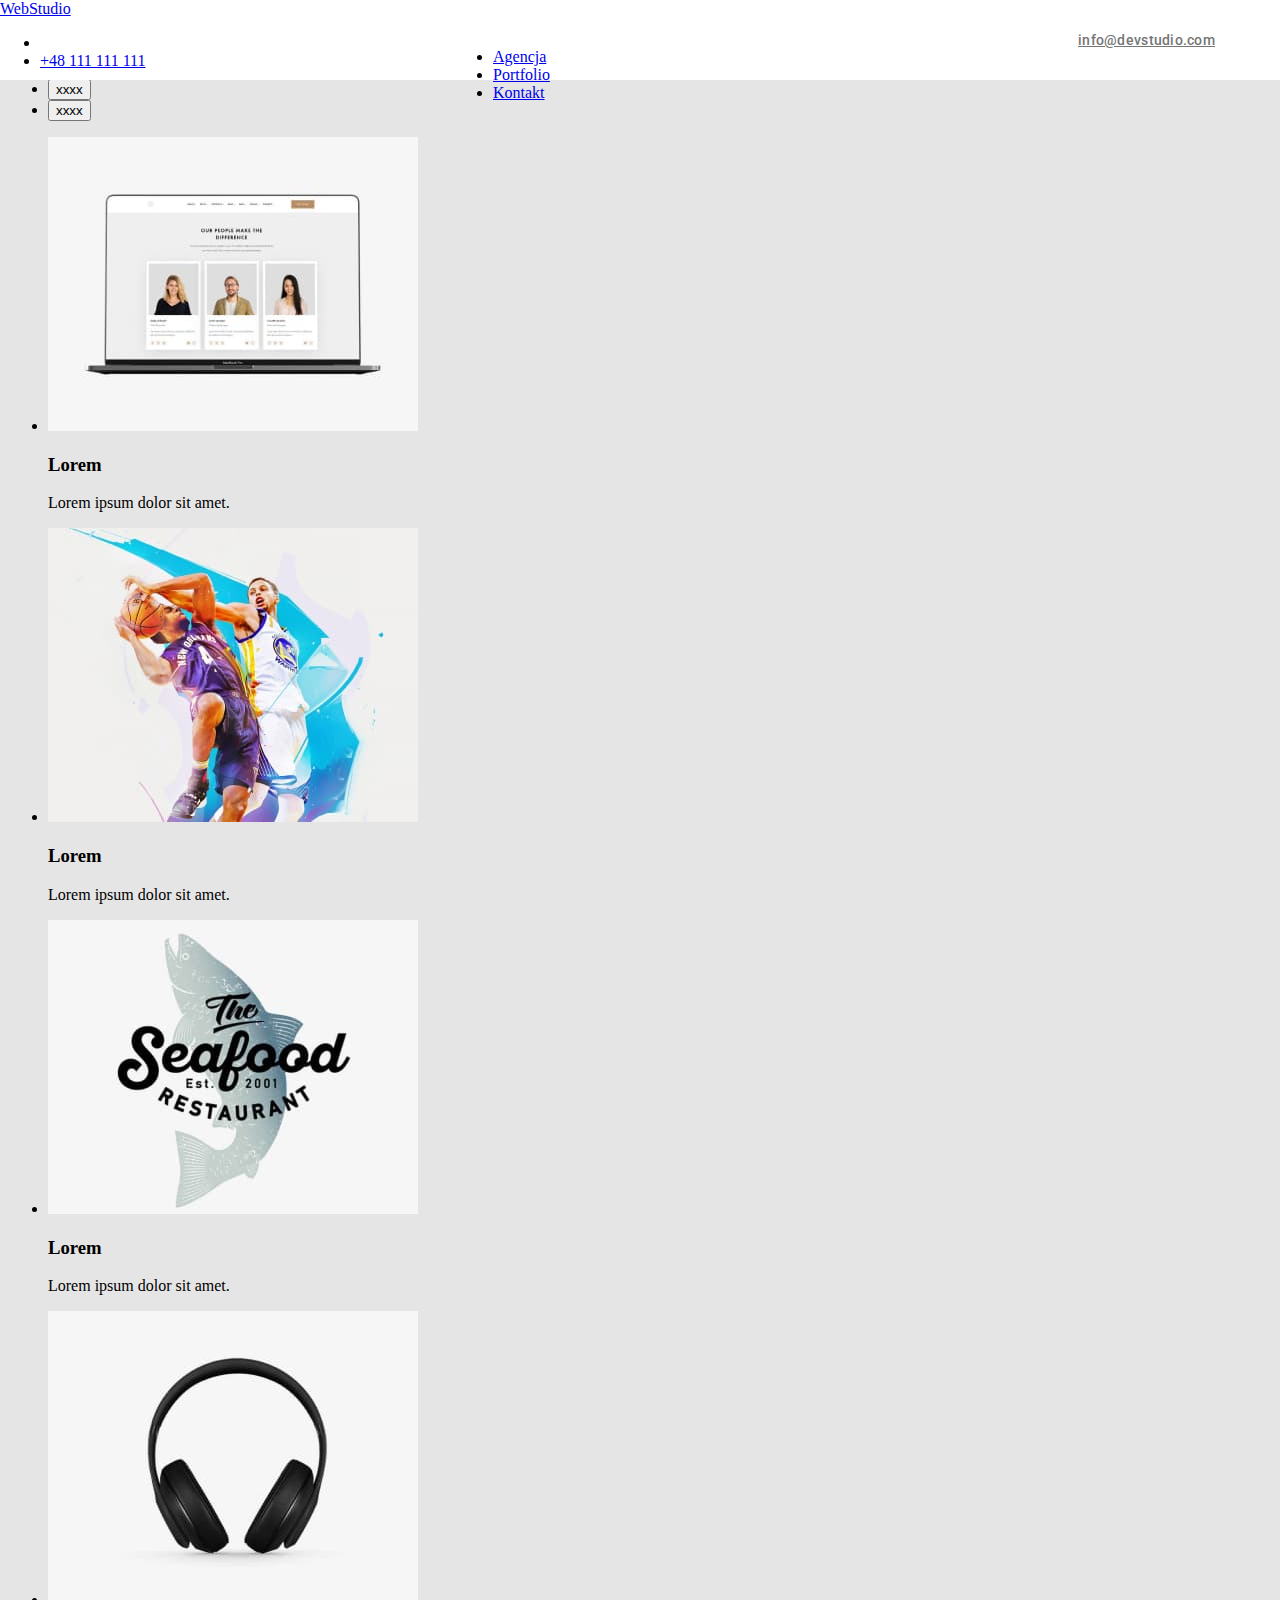
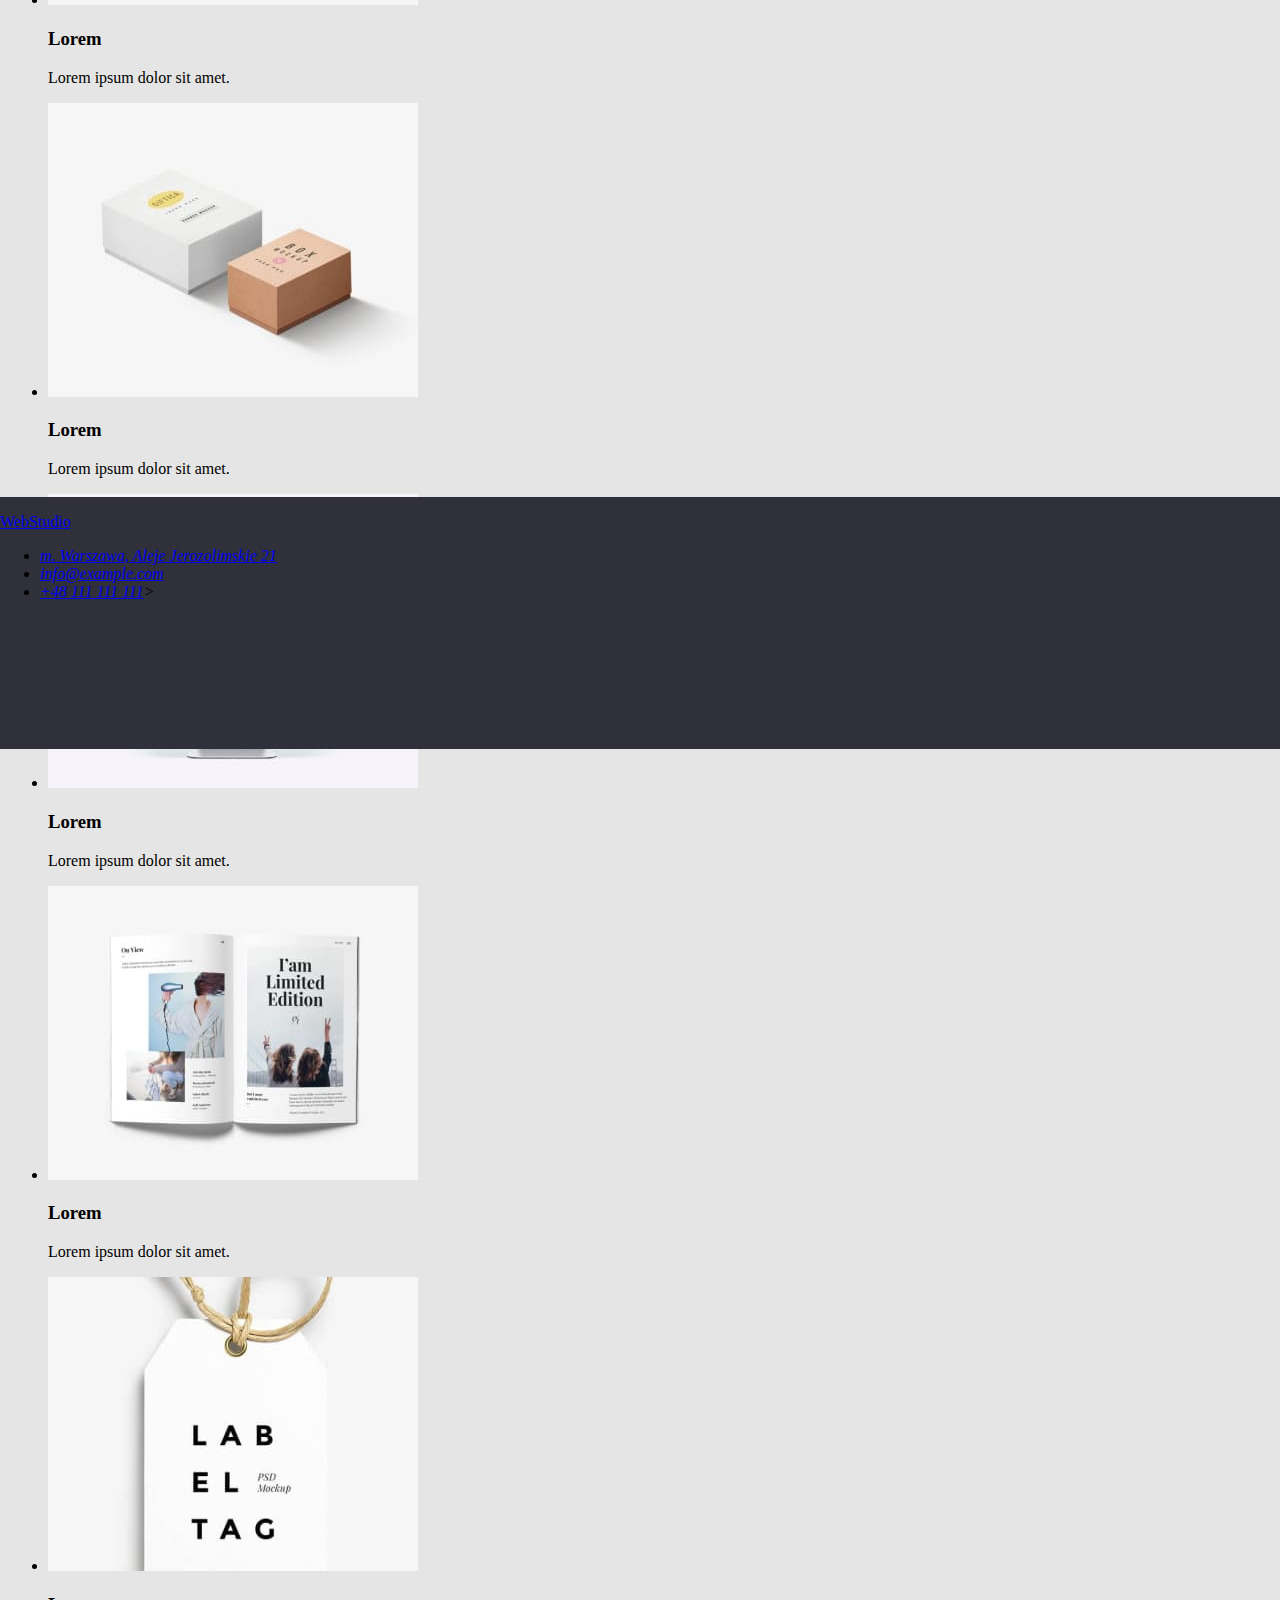
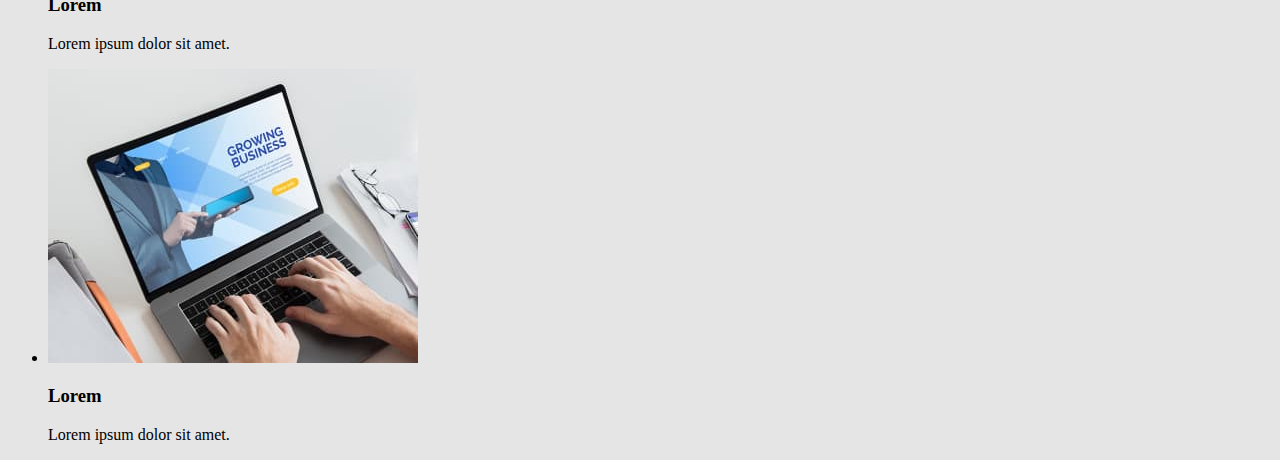
==== portfolio.html @ 288000af "Pierwszy commit" ====
<!DOCTYPE html>
<html lang="pl">
  <head>
    <meta charset="UTF-8" />
    <meta http-equiv="X-UA-Compatible" content="IE=edge" />
    <meta name="viewport" content="width=device-width, initial-scale=1.0" />
    <title>Studio</title>
    <link href="css/styles.css" rel="stylesheet" />
    <link rel="preconnect" href="https://fonts.gstatic.com" />
    <link
      href="https://fonts.googleapis.com/css2?family=Raleway:wght@700&family=Roboto:wght@400;500;700;900&display=swap"
      rel="stylesheet"
    />
  </head>

  <body>
    <header>
      <a href="index.html">WebStudio</a>
      <nav>
        <ul>
          <li><a href="index.html">Agencja</a></li>
          <li><a href="portfolio.html">Portfolio</a></li>
          <li><a href="#">Kontakt</a></li>
        </ul>
      </nav>
      <ul>
        <li><a href="mailto:info@devstudio.com">info@devstudio.com</a></li>
        <li><a href="tel:+48111111111">+48 111 111 111</a></li>
      </ul>
    </header>

    <main>
      <div>
        <ul>
          <li><button type="button">xxxx</button></li>
          <li><button type="button">xxxx</button></li>
          <li><button type="button">xxxx</button></li>
          <li><button type="button">xxxx</button></li>
          <li><button type="button">xxxx</button></li>
        </ul>
      </div>
      <div>
        <ul>
          <li>
            <article>
              <img
                src="images/portfolio/portfolio-img1.jpg"
                alt=""
                width="370"
                height="294"
              />
              <h3>Lorem</h3>
              <p>Lorem ipsum dolor sit amet.</p>
            </article>
          </li>
          <li>
            <article>
              <img
                src="images/portfolio/portfolio-img2.jpg"
                alt=""
                width="370"
                height="294"
              />
              <h3>Lorem</h3>
              <p>Lorem ipsum dolor sit amet.</p>
            </article>
          </li>
          <li>
            <article>
              <img
                src="images/portfolio/portfolio-img3.jpg"
                alt=""
                width="370"
                height="294"
              />
              <h3>Lorem</h3>
              <p>Lorem ipsum dolor sit amet.</p>
            </article>
          </li>
          <li>
            <article>
              <img
                src="images/portfolio/portfolio-img4.jpg"
                alt=""
                width="370"
                height="294"
              />
              <h3>Lorem</h3>
              <p>Lorem ipsum dolor sit amet.</p>
            </article>
          </li>
          <li>
            <article>
              <img
                src="images/portfolio/portfolio-img5.jpg"
                alt=""
                width="370"
                height="294"
              />
              <h3>Lorem</h3>
              <p>Lorem ipsum dolor sit amet.</p>
            </article>
          </li>
          <li>
            <article>
              <img
                src="images/portfolio/portfolio-img6.jpg"
                alt=""
                width="370"
                height="294"
              />
              <h3>Lorem</h3>
              <p>Lorem ipsum dolor sit amet.</p>
            </article>
          </li>
          <li>
            <article>
              <img
                src="images/portfolio/portfolio-img7.jpg"
                alt=""
                width="370"
                height="294"
              />
              <h3>Lorem</h3>
              <p>Lorem ipsum dolor sit amet.</p>
            </article>
          </li>
          <li>
            <article>
              <img
                src="images/portfolio/portfolio-img8.jpg"
                alt=""
                width="370"
                height="294"
              />
              <h3>Lorem</h3>
              <p>Lorem ipsum dolor sit amet.</p>
            </article>
          </li>
          <li>
            <article>
              <img
                src="images/portfolio/portfolio-img9.jpg"
                alt=""
                width="370"
                height="294"
              />
              <h3>Lorem</h3>
              <p>Lorem ipsum dolor sit amet.</p>
            </article>
          </li>
        </ul>
      </div>
    </main>

    <footer>
      <p>
        <a href="index.html">WebStudio</a>
      </p>
      <address>
        <ul>
          <li>
            <a href="https://goo.gl/maps/zoSWpyuoha8AXsmT8" target="_blank"
              >m. Warszawa, Aleje Jerozolimskie 21
            </a>
          </li>
          <li><a href="mailto:info@example.com">info@example.com</a></li>
          <li><a href="tel:+48111111111">+48 111 111 111</a>></li>
        </ul>
      </address>
    </footer>
  </body>
</html>
---- css/styles.css ----
body {
  background: #e5e5e5;
}
header {
  position: absolute;
  width: 1600px;
  height: 80px;
  left: 0px;
  top: 0px;
  box-flex: inherit;
  background: #ffffff;
}

footer {
  position: absolute;
  width: 1600px;
  height: 252px;
  left: 0px;
  top: 2097px;

  background: #2f303a;
}

.logo {
  position: absolute;
  width: 145px;
  height: 31px;
  left: 215px;
  top: 24px;

  font-family: Raleway;
  font-style: normal;
  font-weight: bold;
  font-size: 26px;
  line-height: 31px;

  /* identical to box height */
  letter-spacing: 0.03em;

  color: #2196f3;
}

nav {
  position: absolute;
  width: 272px;
  height: 16px;
  left: 453px;
  top: 32px;
}

header a[href="mailto:info@devstudio.com"] {
  position: absolute;
  width: 135px;
  height: 16px;
  left: 1078px;
  top: 32px;

  font-family: Roboto;
  font-style: normal;
  font-weight: 500;
  font-size: 14px;
  line-height: 16px;
  letter-spacing: 0.02em;

  color: #757575;
}

header a[href="tel:48111111111"] {
  position: absolute;
  width: 110px;
  height: 16px;
  left: 1263px;
  top: 32px;

  font-family: Roboto;
  font-style: normal;
  font-weight: 500;
  font-size: 14px;
  line-height: 16px;
  letter-spacing: 0.02em;

  color: #757575;
}

.header {
  position: absolute;
  width: 1600px;
  height: 600px;
  left: 0px;
  top: 80px;

  background: #2f303a;
}

.team {
  position: absolute;
  width: 1600px;
  height: 648px;
  left: 0px;
  top: 1449px;

  background: #f5f4fa;
}

.header-title {
  font-family: Roboto;
  font-style: normal;
  font-weight: 900;
  font-size: 44px;
  line-height: 60px;
  text-align: center;
  letter-spacing: 0.06em;
  text-transform: uppercase;

  color: #ffffff;
}

.header-button {
  position: absolute;
  width: 200px;
  height: 50px;
  left: 700px;
  top: 430px;

  background: #2196f3;
  box-shadow: 0px 4px 4px rgba(0, 0, 0, 0.15);
  border-radius: 4px;
}
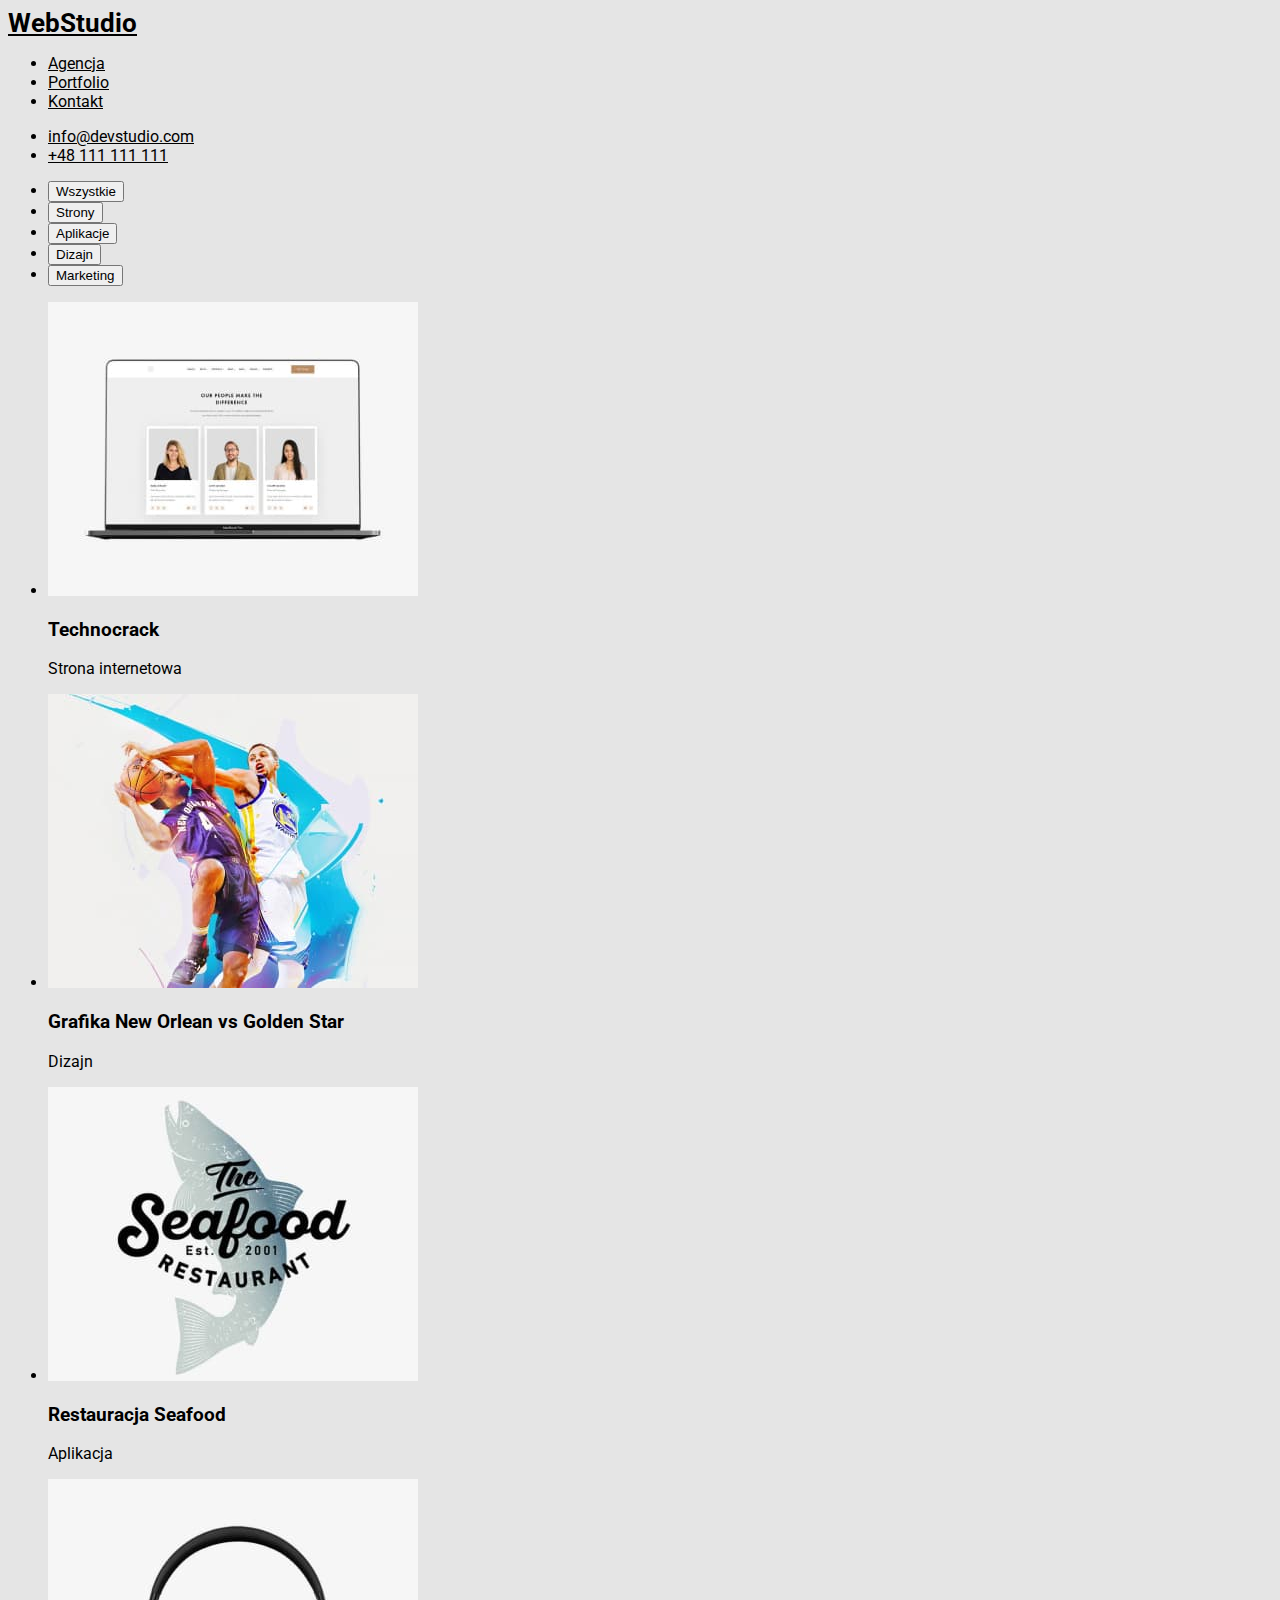
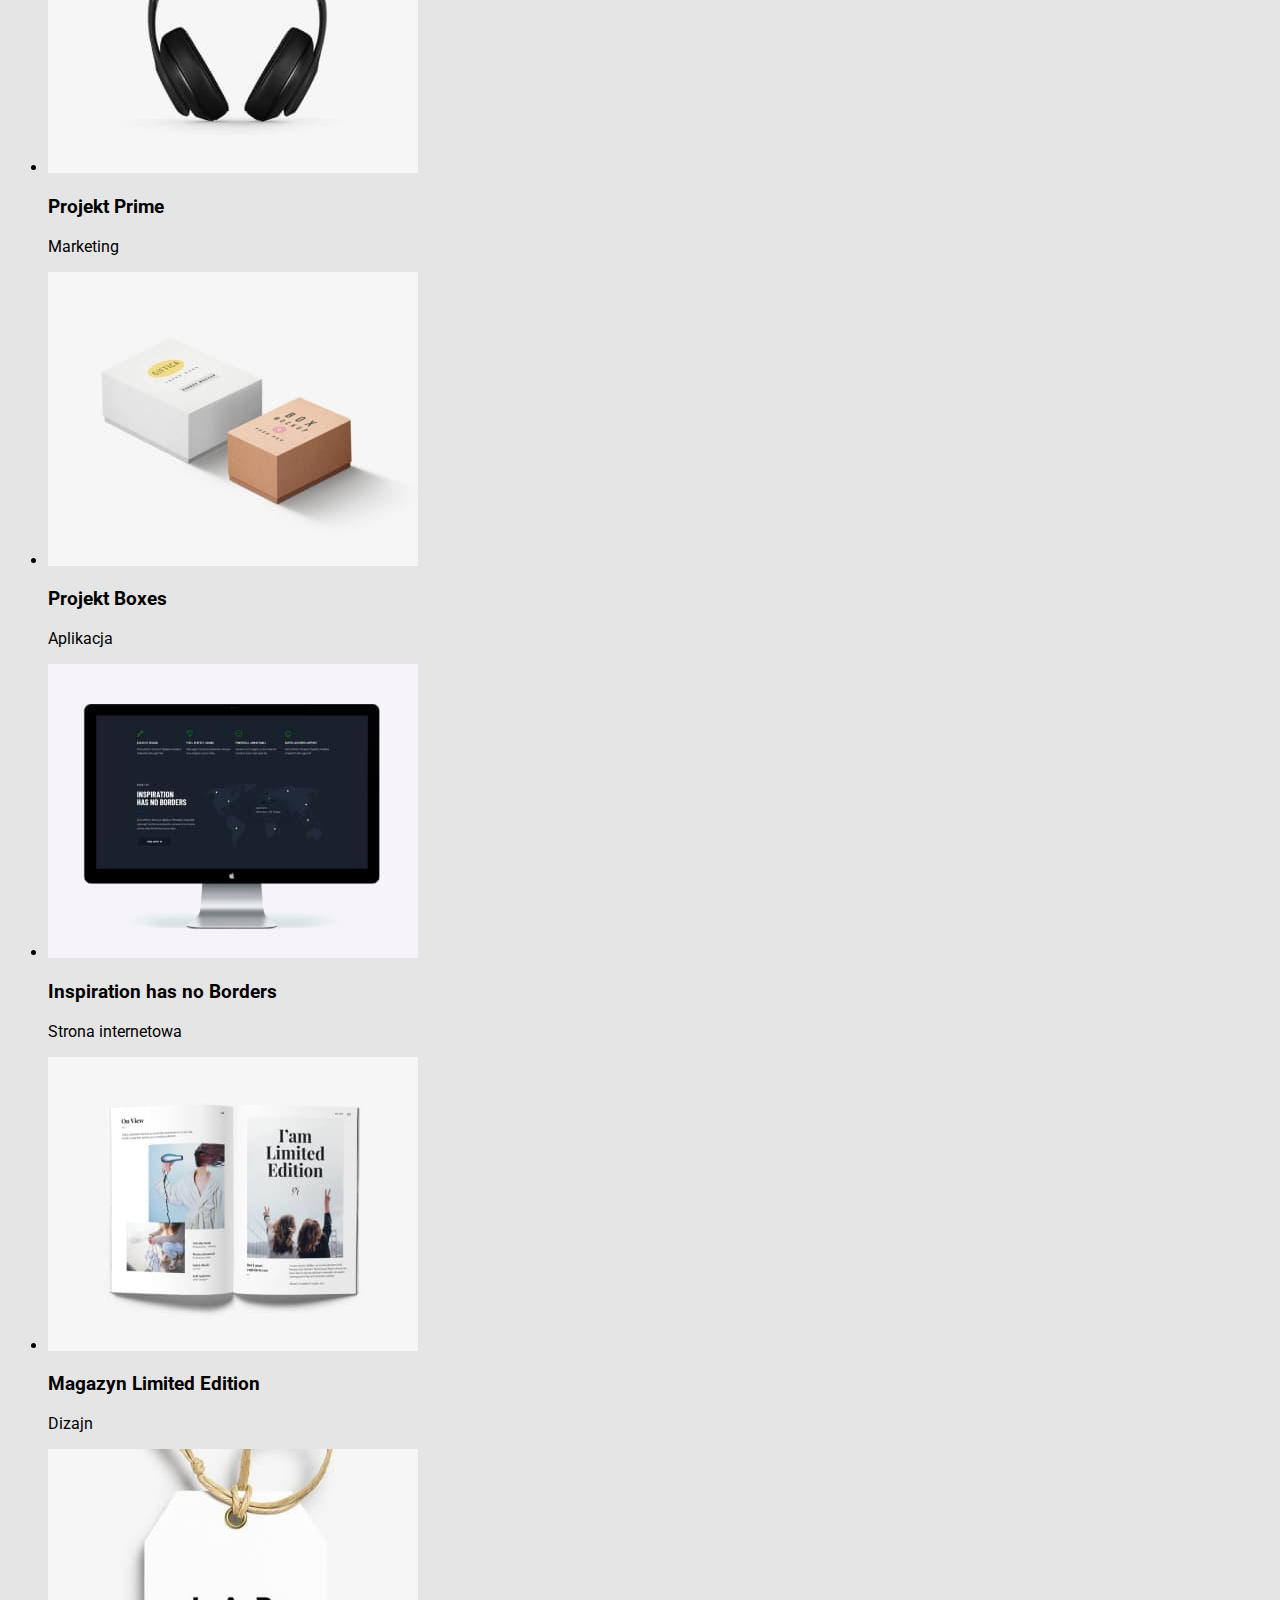
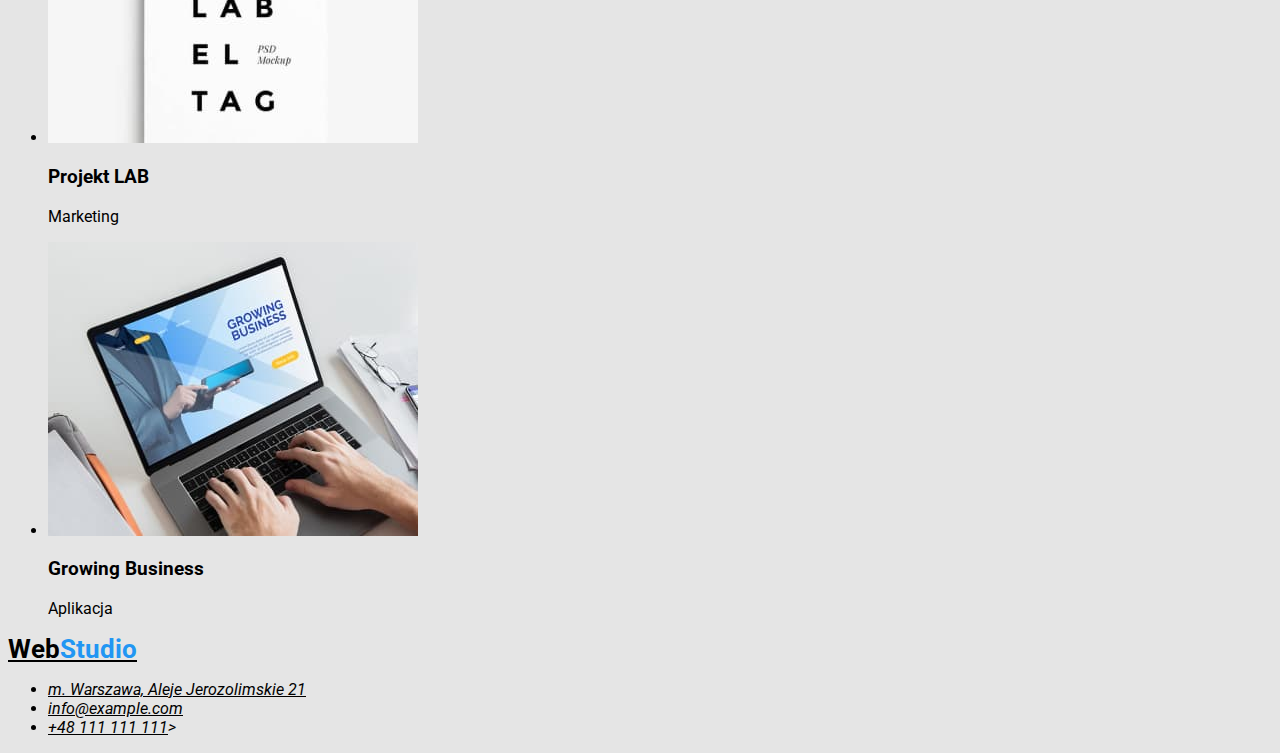
==== commit d4db8139: "Powoli ogarniam co robić" ====
--- a/portfolio.html
+++ b/portfolio.html
@@ -15,7 +15,7 @@
 
   <body>
     <header>
-      <a href="index.html">WebStudio</a>
+      <a class="logo" href="index.html">WebStudio</a>
       <nav>
         <ul>
           <li><a href="index.html">Agencja</a></li>
@@ -27,16 +27,16 @@
         <li><a href="mailto:info@devstudio.com">info@devstudio.com</a></li>
         <li><a href="tel:+48111111111">+48 111 111 111</a></li>
       </ul>
-    </header>
+    </header
 
     <main>
       <div>
         <ul>
-          <li><button type="button">xxxx</button></li>
-          <li><button type="button">xxxx</button></li>
-          <li><button type="button">xxxx</button></li>
-          <li><button type="button">xxxx</button></li>
-          <li><button type="button">xxxx</button></li>
+          <li><button class="button" type="button">Wszystkie</button></li>
+          <li><button class="button" type="button">Strony</button></li>
+          <li><button class="button" type="button">Aplikacje</button></li>
+          <li><button class="button" type="button">Dizajn</button></li>
+          <li><button class="button" type="button">Marketing</button></li>
         </ul>
       </div>
       <div>
@@ -49,8 +49,8 @@
                 width="370"
                 height="294"
               />
-              <h3>Lorem</h3>
-              <p>Lorem ipsum dolor sit amet.</p>
+              <h3>Technocrack</h3>
+              <p>Strona internetowa</p>
             </article>
           </li>
           <li>
@@ -61,8 +61,8 @@
                 width="370"
                 height="294"
               />
-              <h3>Lorem</h3>
-              <p>Lorem ipsum dolor sit amet.</p>
+              <h3>Grafika New Orlean vs Golden Star</h3>
+              <p>Dizajn</p>
             </article>
           </li>
           <li>
@@ -73,8 +73,8 @@
                 width="370"
                 height="294"
               />
-              <h3>Lorem</h3>
-              <p>Lorem ipsum dolor sit amet.</p>
+              <h3>Restauracja Seafood</h3>
+              <p>Aplikacja</p>
             </article>
           </li>
           <li>
@@ -85,8 +85,8 @@
                 width="370"
                 height="294"
               />
-              <h3>Lorem</h3>
-              <p>Lorem ipsum dolor sit amet.</p>
+              <h3>Projekt Prime</h3>
+              <p>Marketing</p>
             </article>
           </li>
           <li>
@@ -97,8 +97,8 @@
                 width="370"
                 height="294"
               />
-              <h3>Lorem</h3>
-              <p>Lorem ipsum dolor sit amet.</p>
+              <h3>Projekt Boxes</h3>
+              <p>Aplikacja</p>
             </article>
           </li>
           <li>
@@ -109,8 +109,8 @@
                 width="370"
                 height="294"
               />
-              <h3>Lorem</h3>
-              <p>Lorem ipsum dolor sit amet.</p>
+              <h3>Inspiration has no Borders</h3>
+              <p>Strona internetowa</p>
             </article>
           </li>
           <li>
@@ -121,8 +121,8 @@
                 width="370"
                 height="294"
               />
-              <h3>Lorem</h3>
-              <p>Lorem ipsum dolor sit amet.</p>
+              <h3>Magazyn Limited Edition</h3>
+              <p>Dizajn</p>
             </article>
           </li>
           <li>
@@ -133,8 +133,8 @@
                 width="370"
                 height="294"
               />
-              <h3>Lorem</h3>
-              <p>Lorem ipsum dolor sit amet.</p>
+              <h3>Projekt LAB</h3>
+              <p>Marketing</p>
             </article>
           </li>
           <li>
@@ -145,8 +145,8 @@
                 width="370"
                 height="294"
               />
-              <h3>Lorem</h3>
-              <p>Lorem ipsum dolor sit amet.</p>
+              <h3>Growing Business</h3>
+              <p>Aplikacja</p>
             </article>
           </li>
         </ul>
@@ -155,7 +155,9 @@
 
     <footer>
       <p>
-        <a href="index.html">WebStudio</a>
+        <a class="logo" href="index.html"
+        >Web<span class="logo-span">Studio</span></a
+      >
       </p>
       <address>
         <ul>
--- a/css/styles.css
+++ b/css/styles.css
@@ -1,128 +1,25 @@
 body {
-  background: #e5e5e5;
+  font-family: Roboto, Tahoma, Geneva, Verdana, sans-serif;
+  background-color: #e5e5e5;
+  color: #000000;
 }
-header {
-  position: absolute;
-  width: 1600px;
-  height: 80px;
-  left: 0px;
-  top: 0px;
-  box-flex: inherit;
-  background: #ffffff;
-}
-
-footer {
-  position: absolute;
-  width: 1600px;
-  height: 252px;
-  left: 0px;
-  top: 2097px;
-
-  background: #2f303a;
+a {
+  color: black;
 }
 
 .logo {
-  position: absolute;
-  width: 145px;
-  height: 31px;
-  left: 215px;
-  top: 24px;
-
-  font-family: Raleway;
-  font-style: normal;
   font-weight: bold;
   font-size: 26px;
-  line-height: 31px;
-
-  /* identical to box height */
-  letter-spacing: 0.03em;
-
-  color: #2196f3;
+  line-height: 1,2;
+}
+.logo-span {
+   color: #2196F3;
 }
 
-nav {
-  position: absolute;
-  width: 272px;
-  height: 16px;
-  left: 453px;
-  top: 32px;
+.logo-span::first-letter {
+  text-transform: uppercase;
 }
 
-header a[href="mailto:info@devstudio.com"] {
-  position: absolute;
-  width: 135px;
-  height: 16px;
-  left: 1078px;
-  top: 32px;
-
-  font-family: Roboto;
-  font-style: normal;
-  font-weight: 500;
-  font-size: 14px;
-  line-height: 16px;
-  letter-spacing: 0.02em;
-
-  color: #757575;
+.button {
+  cursor: pointer;
 }
-
-header a[href="tel:48111111111"] {
-  position: absolute;
-  width: 110px;
-  height: 16px;
-  left: 1263px;
-  top: 32px;
-
-  font-family: Roboto;
-  font-style: normal;
-  font-weight: 500;
-  font-size: 14px;
-  line-height: 16px;
-  letter-spacing: 0.02em;
-
-  color: #757575;
-}
-
-.header {
-  position: absolute;
-  width: 1600px;
-  height: 600px;
-  left: 0px;
-  top: 80px;
-
-  background: #2f303a;
-}
-
-.team {
-  position: absolute;
-  width: 1600px;
-  height: 648px;
-  left: 0px;
-  top: 1449px;
-
-  background: #f5f4fa;
-}
-
-.header-title {
-  font-family: Roboto;
-  font-style: normal;
-  font-weight: 900;
-  font-size: 44px;
-  line-height: 60px;
-  text-align: center;
-  letter-spacing: 0.06em;
-  text-transform: uppercase;
-
-  color: #ffffff;
-}
-
-.header-button {
-  position: absolute;
-  width: 200px;
-  height: 50px;
-  left: 700px;
-  top: 430px;
-
-  background: #2196f3;
-  box-shadow: 0px 4px 4px rgba(0, 0, 0, 0.15);
-  border-radius: 4px;
-}
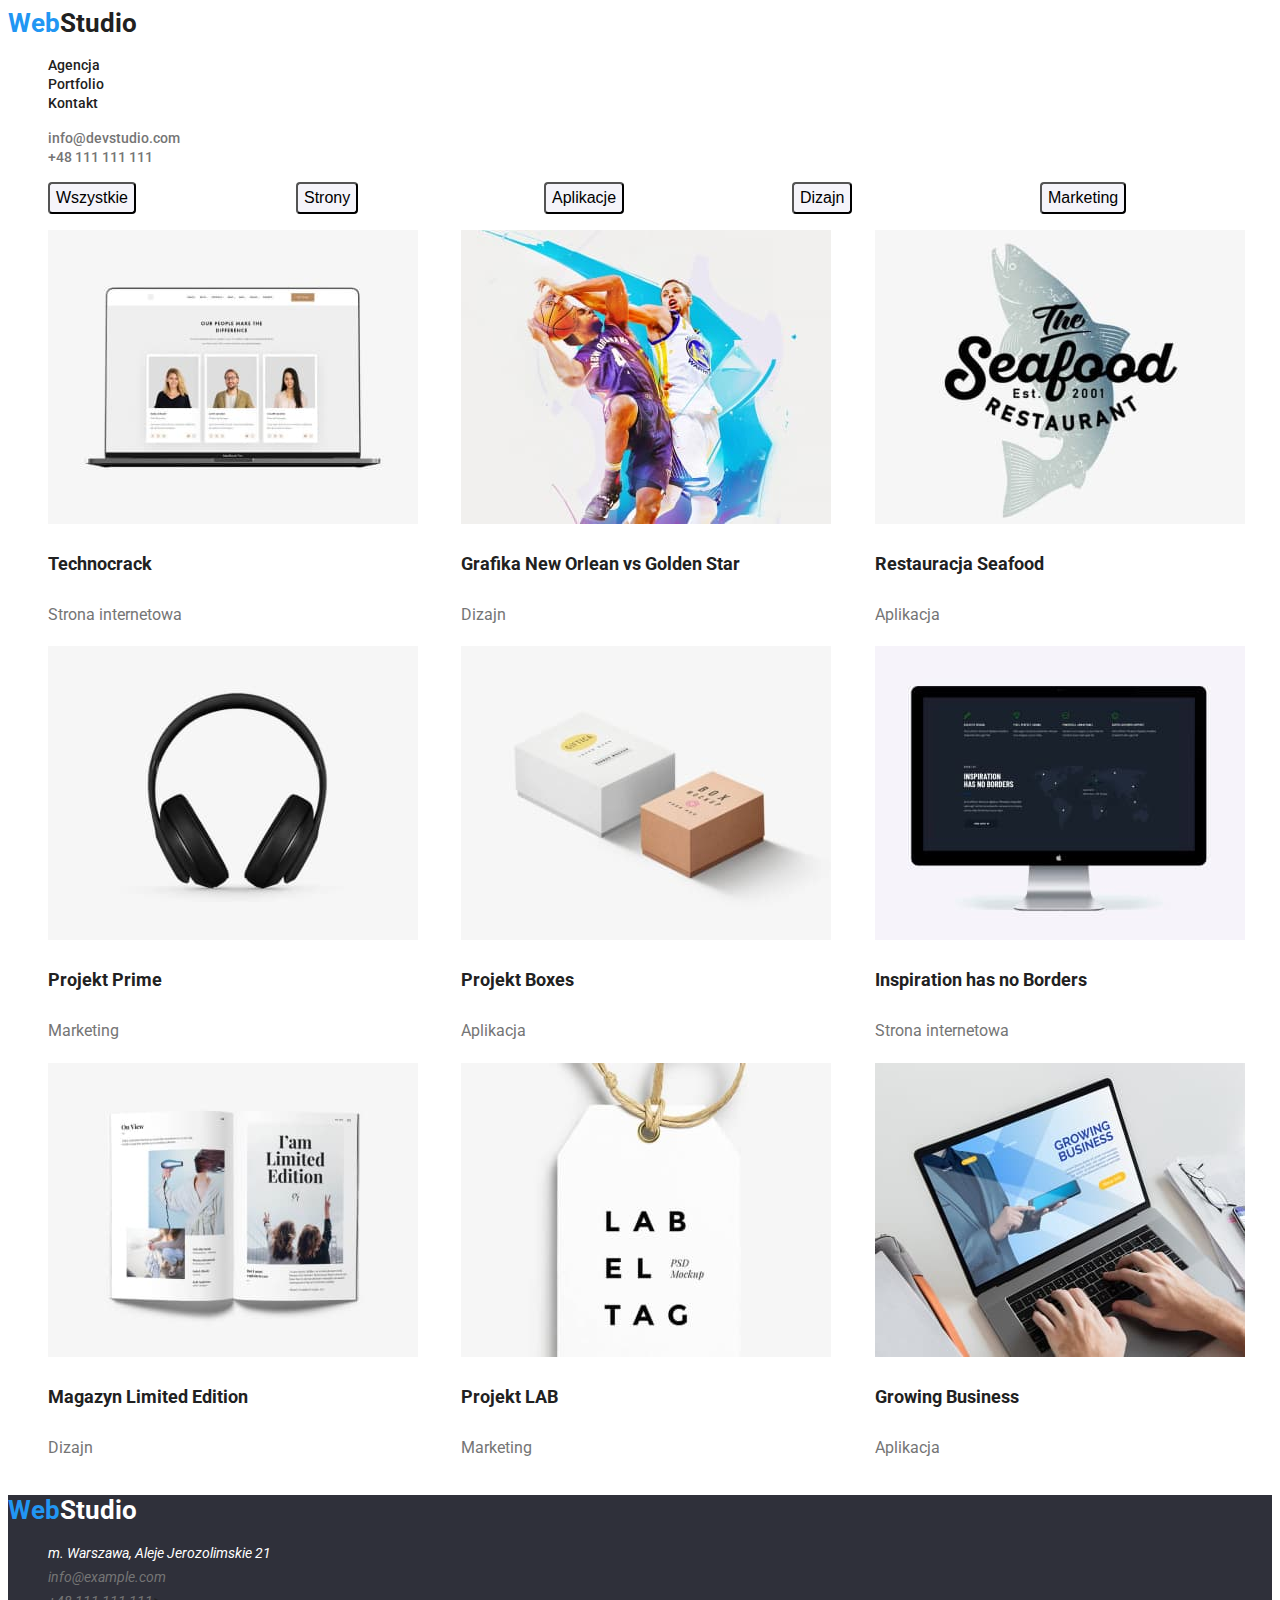
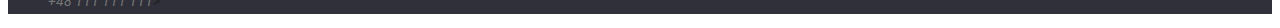
==== commit f9cc289d: "Prawie skończone" ====
--- a/portfolio.html
+++ b/portfolio.html
@@ -15,23 +15,33 @@
 
   <body>
     <header>
-      <a class="logo" href="index.html">WebStudio</a>
+      <a class="logo1" href="index.html"
+        ><span class="logo-span">Web</span>Studio</a
+      >
       <nav>
-        <ul>
-          <li><a href="index.html">Agencja</a></li>
-          <li><a href="portfolio.html">Portfolio</a></li>
-          <li><a href="#">Kontakt</a></li>
+        <ul class="menu">
+          <li><a class="menu-item" href="index.html">Agencja</a></li>
+          <li><a class="menu-item" href="portfolio.html">Portfolio</a></li>
+          <li><a class="menu-item" href="#">Kontakt</a></li>
         </ul>
       </nav>
-      <ul>
-        <li><a href="mailto:info@devstudio.com">info@devstudio.com</a></li>
-        <li><a href="tel:+48111111111">+48 111 111 111</a></li>
+      <ul class="header-contacts">
+        <li>
+          <a class="header-contacts-item" href="mailto:info@devstudio.com"
+            >info@devstudio.com</a
+          >
+        </li>
+        <li>
+          <a class="header-contacts-item" href="tel:+48111111111"
+            >+48 111 111 111</a
+          >
+        </li>
       </ul>
-    </header
+    </header>
 
     <main>
       <div>
-        <ul>
+        <ul class="button-list">
           <li><button class="button" type="button">Wszystkie</button></li>
           <li><button class="button" type="button">Strony</button></li>
           <li><button class="button" type="button">Aplikacje</button></li>
@@ -39,9 +49,10 @@
           <li><button class="button" type="button">Marketing</button></li>
         </ul>
       </div>
-      <div>
-        <ul>
-          <li>
+
+      <div class="projects">
+        <ul class="projects-list">
+          <li class="projects-list-item">
             <article>
               <img
                 src="images/portfolio/portfolio-img1.jpg"
@@ -49,11 +60,38 @@
                 width="370"
                 height="294"
               />
-              <h3>Technocrack</h3>
-              <p>Strona internetowa</p>
-            </article>
-          </li>
-          <li>
+              <h3 class="projects-list-item-title">Technocrack</h3>
+              <p class="projects-list-item-category">Strona internetowa</p>
+            </article>
+          </li>
+
+          <li class="projects-list-item">
+            <article>
+              <img
+                src="images/portfolio/portfolio-img4.jpg"
+                alt=""
+                width="370"
+                height="294"
+              />
+              <h3 class="projects-list-item-title">Projekt Prime</h3>
+              <p class="projects-list-item-category">Marketing</p>
+            </article>
+          </li>
+
+          <li class="projects-list-item">
+            <article>
+              <img
+                src="images/portfolio/portfolio-img7.jpg"
+                alt=""
+                width="370"
+                height="294"
+              />
+              <h3 class="projects-list-item-title">Magazyn Limited Edition</h3>
+              <p class="projects-list-item-category">Dizajn</p>
+            </article>
+          </li>
+
+          <li class="projects-list-item">
             <article>
               <img
                 src="images/portfolio/portfolio-img2.jpg"
@@ -61,11 +99,40 @@
                 width="370"
                 height="294"
               />
-              <h3>Grafika New Orlean vs Golden Star</h3>
-              <p>Dizajn</p>
-            </article>
-          </li>
-          <li>
+              <h3 class="projects-list-item-title">
+                Grafika New Orlean vs Golden Star
+              </h3>
+              <p class="projects-list-item-category">Dizajn</p>
+            </article>
+          </li>
+
+          <li class="projects-list-item">
+            <article>
+              <img
+                src="images/portfolio/portfolio-img5.jpg"
+                alt=""
+                width="370"
+                height="294"
+              />
+              <h3 class="projects-list-item-title">Projekt Boxes</h3>
+              <p class="projects-list-item-category">Aplikacja</p>
+            </article>
+          </li>
+
+          <li class="projects-list-item">
+            <article>
+              <img
+                src="images/portfolio/portfolio-img8.jpg"
+                alt=""
+                width="370"
+                height="294"
+              />
+              <h3 class="projects-list-item-title">Projekt LAB</h3>
+              <p class="projects-list-item-category">Marketing</p>
+            </article>
+          </li>
+
+          <li class="projects-list-item">
             <article>
               <img
                 src="images/portfolio/portfolio-img3.jpg"
@@ -73,35 +140,12 @@
                 width="370"
                 height="294"
               />
-              <h3>Restauracja Seafood</h3>
-              <p>Aplikacja</p>
-            </article>
-          </li>
-          <li>
-            <article>
-              <img
-                src="images/portfolio/portfolio-img4.jpg"
-                alt=""
-                width="370"
-                height="294"
-              />
-              <h3>Projekt Prime</h3>
-              <p>Marketing</p>
-            </article>
-          </li>
-          <li>
-            <article>
-              <img
-                src="images/portfolio/portfolio-img5.jpg"
-                alt=""
-                width="370"
-                height="294"
-              />
-              <h3>Projekt Boxes</h3>
-              <p>Aplikacja</p>
-            </article>
-          </li>
-          <li>
+              <h3 class="projects-list-item-title">Restauracja Seafood</h3>
+              <p class="projects-list-item-category">Aplikacja</p>
+            </article>
+          </li>
+
+          <li class="projects-list-item">
             <article>
               <img
                 src="images/portfolio/portfolio-img6.jpg"
@@ -109,35 +153,14 @@
                 width="370"
                 height="294"
               />
-              <h3>Inspiration has no Borders</h3>
-              <p>Strona internetowa</p>
-            </article>
-          </li>
-          <li>
-            <article>
-              <img
-                src="images/portfolio/portfolio-img7.jpg"
-                alt=""
-                width="370"
-                height="294"
-              />
-              <h3>Magazyn Limited Edition</h3>
-              <p>Dizajn</p>
-            </article>
-          </li>
-          <li>
-            <article>
-              <img
-                src="images/portfolio/portfolio-img8.jpg"
-                alt=""
-                width="370"
-                height="294"
-              />
-              <h3>Projekt LAB</h3>
-              <p>Marketing</p>
-            </article>
-          </li>
-          <li>
+              <h3 class="projects-list-item-title">
+                Inspiration has no Borders
+              </h3>
+              <p class="projects-list-item-category">Strona internetowa</p>
+            </article>
+          </li>
+
+          <li class="projects-list-item">
             <article>
               <img
                 src="images/portfolio/portfolio-img9.jpg"
@@ -145,29 +168,40 @@
                 width="370"
                 height="294"
               />
-              <h3>Growing Business</h3>
-              <p>Aplikacja</p>
+              <h3 class="projects-list-item-title">Growing Business</h3>
+              <p class="projects-list-item-category">Aplikacja</p>
             </article>
           </li>
         </ul>
       </div>
     </main>
 
-    <footer>
+    <footer class="footer">
       <p>
-        <a class="logo" href="index.html"
-        >Web<span class="logo-span">Studio</span></a
-      >
+        <a class="logo2" href="index.html"
+          ><span class="logo-span">Web</span>Studio</a
+        >
       </p>
       <address>
-        <ul>
+        <ul class="address-list">
           <li>
-            <a href="https://goo.gl/maps/zoSWpyuoha8AXsmT8" target="_blank"
+            <a
+              class="address-list-item location"
+              href="https://goo.gl/maps/zoSWpyuoha8AXsmT8"
+              target="_blank"
               >m. Warszawa, Aleje Jerozolimskie 21
             </a>
           </li>
-          <li><a href="mailto:info@example.com">info@example.com</a></li>
-          <li><a href="tel:+48111111111">+48 111 111 111</a>></li>
+          <li>
+            <a class="address-list-item" href="mailto:info@example.com"
+              >info@example.com</a
+            >
+          </li>
+          <li>
+            <a class="address-list-item" href="tel:+48111111111"
+              >+48 111 111 111</a
+            >>
+          </li>
         </ul>
       </address>
     </footer>
--- a/css/styles.css
+++ b/css/styles.css
@@ -1,25 +1,180 @@
 body {
   font-family: Roboto, Tahoma, Geneva, Verdana, sans-serif;
-  background-color: #e5e5e5;
-  color: #000000;
-}
-a {
-  color: black;
+  background-color: #fff;
+  color: #212121;
 }
 
-.logo {
+/* LOGO */
+
+.logo1,
+.logo2 {
   font-weight: bold;
   font-size: 26px;
-  line-height: 1,2;
+  line-height: 1.2;
+  text-decoration: none;
+}
+.logo1 {
+  color: #212121;
+}
+.logo2 {
+  color: #fff;
 }
 .logo-span {
-   color: #2196F3;
+  color: #2196f3;
 }
 
-.logo-span::first-letter {
-  text-transform: uppercase;
+/*NAGŁÓWEK*/
+
+.menu,
+.header-contacts {
+  list-style: none;
+}
+.menu-item {
+  font-weight: 500;
+  font-size: 14px;
+  line-height: 1.14;
+  text-decoration: none;
+  color: #212121;
+}
+.menu-item:hover,
+.menu-item:focus {
+  color: #2196f3;
+}
+.header-contacts-item {
+  font-weight: 500;
+  font-size: 14px;
+  line-height: 1.14;
+  text-decoration: none;
+  color: #757575;
+}
+.header-contacts-item:hover,
+.header-contacts-item:focus {
+  color: #2196f3;
 }
 
+/*STOPKA*/
+.footer {
+  background-color: #2f303a;
+}
+.address-list {
+  list-style: none;
+  font-size: 14px;
+  line-height: 1.7;
+}
+.address-list-item {
+  text-decoration: none;
+  color: #757575;
+}
+.location {
+  color: #fff;
+}
+.address-list-item:hover,
+.address-list-item:focus {
+  color: #2196f3;
+}
+
+/* SEKCJA "HEADER" */
+.header {
+  background-color: #2f303a;
+}
+.header-title {
+  font-weight: 900;
+  font-size: 44px;
+  line-height: 1.4;
+  color: #fff;
+}
+.header-button {
+  background-color: #2196f3;
+  box-shadow: 0px 4px 4px rgba(0, 0, 0, 0.15);
+  border-radius: 4px;
+  cursor: pointer;
+  font-size: 16px;
+  line-height: 1.9;
+  color: #fff;
+}
+
+/* NASZE ATUTY */
+
+.advantages-list {
+  list-style: none;
+  column-count: 4;
+}
+.advantages-list-item-title {
+  font-size: 14px;
+  line-height: 1.14;
+}
+.advantages-list-item-text {
+  font-size: 14px;
+  line-height: 1.7;
+  color: #757575;
+}
+
+/* CZYM SIĘ ZAJMUJEMY */
+
+.activities-header {
+  font-size: 36px;
+  line-height: 1.16;
+}
+.activities-list {
+  list-style: none;
+  column-count: 3;
+}
+
+/* NASZ ZESPÓŁ */
+.team {
+  background-color: #f5f4fa;
+}
+.team-header {
+  font-size: 36px;
+  line-height: 1.16;
+}
+.team-list {
+  list-style: none;
+  column-count: 4;
+}
+.team-list-item {
+  background-color: #fff;
+}
+.teammate {
+  font-weight: 500;
+}
+.teammate,
+.teammate-spec {
+  font-size: 16px;
+  line-height: 1.2;
+}
+.teammate-spec {
+  color: #757575;
+}
+
+/* PORTFOLIO */ 
+.button-list {
+  list-style: none;
+  column-count: 5;
+}
 .button {
-  cursor: pointer;
+background-color: #F5F4FA;
+border-radius: 4px;
+font-weight: 500;
+font-size: 16px;
+line-height: 1.6;
+cursor: pointer;
 }
+.button:hover {
+  background-color: #2196f3;
+  color: #fff;
+}
+.projects-list {
+  list-style: none;
+  column-count: 3;
+}
+.projects-list-item-title {
+  font-weight: 700;
+  font-size: 18px;
+  line-height: 2;
+}
+.projects-list-item-category {
+  font-size: 16px;
+  line-height: 1.9;
+  color: #757575;
+}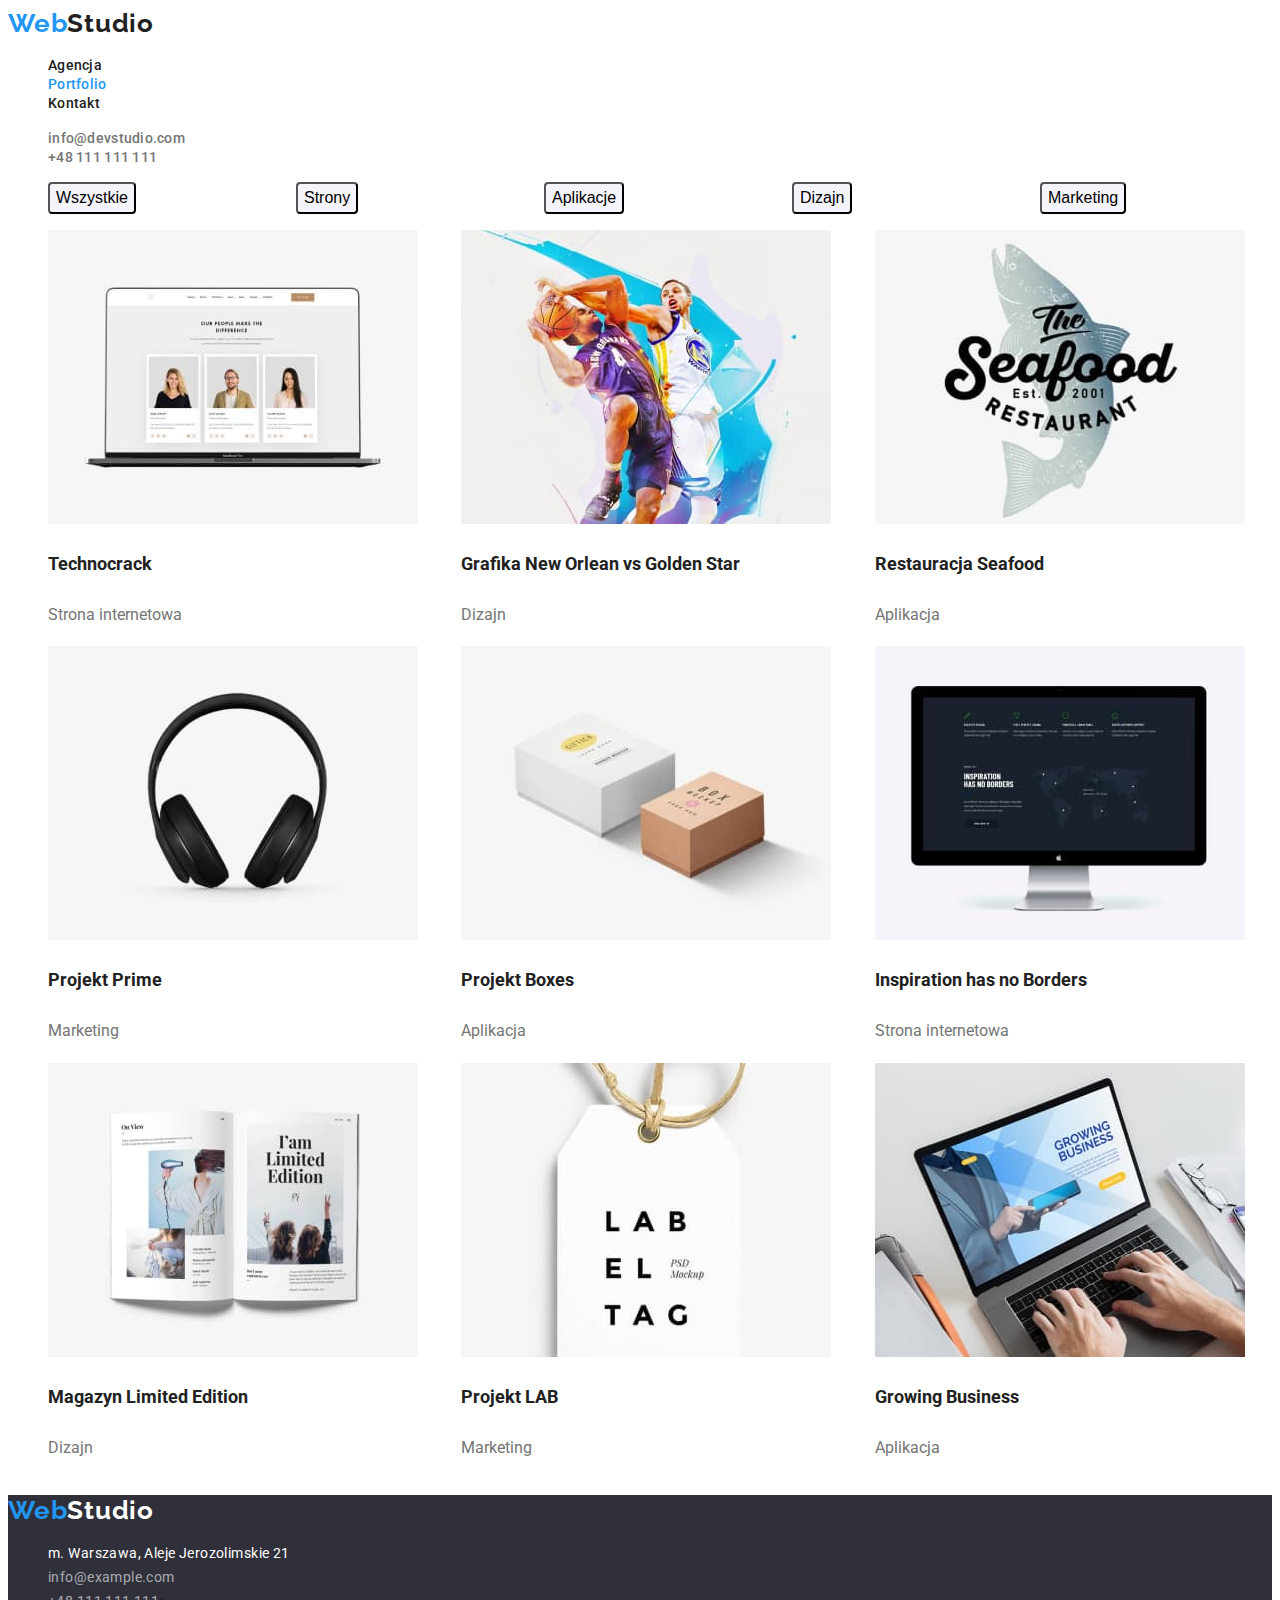
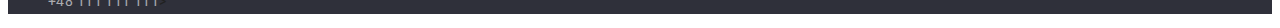
==== commit ba325ff7: "index.html ok" ====
--- a/portfolio.html
+++ b/portfolio.html
@@ -14,30 +14,32 @@
   </head>
 
   <body>
-    <header>
+    <header class="header">
       <a class="logo1" href="index.html"
-        ><span class="logo-span">Web</span>Studio</a
-      >
-      <nav>
-        <ul class="menu">
-          <li><a class="menu-item" href="index.html">Agencja</a></li>
-          <li><a class="menu-item" href="portfolio.html">Portfolio</a></li>
-          <li><a class="menu-item" href="#">Kontakt</a></li>
+        ><span class="logo-span">Web</span>Studio</a>
+      <nav class="menu">
+        <ul class="menu-list">
+          <li class="menu-item">
+            <a class="menu-item-link" href="index.html">Agencja</a></li>
+          <li class="menu-item">
+            <a class="menu-item-link current" href="portfolio.html">Portfolio</a></li>
+          <li class="menu-item">
+            <a class="menu-item-link" href="#">Kontakt</a></li>
         </ul>
       </nav>
       <ul class="header-contacts">
-        <li>
-          <a class="header-contacts-item" href="mailto:info@devstudio.com"
-            >info@devstudio.com</a
-          >
+        <li class="header-contacts-item">
+          <a class="header-contacts-item-link" href="mailto:info@devstudio.com"
+            >info@devstudio.com</a>
         </li>
-        <li>
-          <a class="header-contacts-item" href="tel:+48111111111"
-            >+48 111 111 111</a
-          >
+        <li class="header-contacts-item">
+          <a class="header-contacts-item-link" href="tel:+48111111111"
+            >+48 111 111 111</a>
         </li>
       </ul>
     </header>
+
+    <!-- PORTFOLIO -->
 
     <main>
       <div>
@@ -177,28 +179,28 @@
     </main>
 
     <footer class="footer">
-      <p>
+      <p class="footer-logo">
         <a class="logo2" href="index.html"
           ><span class="logo-span">Web</span>Studio</a
         >
       </p>
-      <address>
+      <address class="address">
         <ul class="address-list">
-          <li>
+          <li class="address-list-item">
             <a
-              class="address-list-item location"
+              class="address-list-item-link location"
               href="https://goo.gl/maps/zoSWpyuoha8AXsmT8"
               target="_blank"
               >m. Warszawa, Aleje Jerozolimskie 21
             </a>
           </li>
-          <li>
-            <a class="address-list-item" href="mailto:info@example.com"
+          <li class="address-list-item">
+            <a class="address-list-item-link" href="mailto:info@example.com"
               >info@example.com</a
             >
           </li>
-          <li>
-            <a class="address-list-item" href="tel:+48111111111"
+          <li class="address-list-item">
+            <a class="address-list-item-link" href="tel:+48111111111"
               >+48 111 111 111</a
             >>
           </li>
--- a/css/styles.css
+++ b/css/styles.css
@@ -1,139 +1,176 @@
+:root {
+  --main-font: Roboto, sans-serif;
+  --secondary-font: Raleway, sans-serif;
+  --main-color: #212121;
+  --second-color: #757575;
+  --third-color: #fff;
+  --fourth-color: rgba(255, 255, 255, 0.6);
+  --hover-color: #2196f3;
+  --first-background-color: #2f303a;
+  --second-background-color: #f5f4fa;
+}
 body {
-  font-family: Roboto, Tahoma, Geneva, Verdana, sans-serif;
-  background-color: #fff;
-  color: #212121;
-}
-
-/* LOGO */
+  font-family: var(--main-font);
+  background-color: var(--third-color);
+  color: var(--main-color);
+}
+
+/* ===== LOGO ===== */
 
 .logo1,
 .logo2 {
-  font-weight: bold;
+  font-family: var(--secondary-font);
+  font-weight: 700;
   font-size: 26px;
   line-height: 1.2;
   text-decoration: none;
+  letter-spacing: 0.03em;
 }
 .logo1 {
-  color: #212121;
+  color: var(--main-color);
 }
 .logo2 {
-  color: #fff;
+  color: var(--third-color);
 }
 .logo-span {
-  color: #2196f3;
-}
-
-/*NAGŁÓWEK*/
-
-.menu,
+  color: var(--hover-color);
+}
+
+/* ===== END LOGO ===== */
+
+/* ===== NAGŁÓWEK ===== */
+.menu-item .current {
+  color: var(--hover-color);
+}
+.menu-list,
 .header-contacts {
   list-style: none;
 }
-.menu-item {
+.menu-item-link {
   font-weight: 500;
   font-size: 14px;
   line-height: 1.14;
-  text-decoration: none;
-  color: #212121;
-}
-.menu-item:hover,
-.menu-item:focus {
-  color: #2196f3;
-}
-.header-contacts-item {
+  letter-spacing: 0.02em;
+  text-decoration: none;
+  color: var(--main-color);
+}
+.menu-item-link:hover,
+.menu-item-link:focus,
+.header-contacts-item-link:hover,
+.header-contacts-item-link:focus {
+  color: var(--hover-color);
+}
+.header-contacts-item-link {
   font-weight: 500;
   font-size: 14px;
   line-height: 1.14;
   text-decoration: none;
-  color: #757575;
-}
-.header-contacts-item:hover,
-.header-contacts-item:focus {
-  color: #2196f3;
-}
-
-/*STOPKA*/
+  letter-spacing: 0.02em;
+  color: var(--second-color);
+}
+
+/* ===== END NAGŁÓWEK ===== */
+
+/* ===== STOPKA ===== */
 .footer {
-  background-color: #2f303a;
+  background-color: var(--first-background-color);
 }
 .address-list {
+  font-style: normal;
   list-style: none;
   font-size: 14px;
   line-height: 1.7;
-}
-.address-list-item {
-  text-decoration: none;
-  color: #757575;
+  letter-spacing: 0.03em;
+}
+.address-list-item-link {
+  text-decoration: none;
+  color: var(--fourth-color)
 }
 .location {
-  color: #fff;
-}
-.address-list-item:hover,
-.address-list-item:focus {
-  color: #2196f3;
-}
-
-/* SEKCJA "HEADER" */
-.header {
-  background-color: #2f303a;
-}
-.header-title {
+  color: var(--third-color);
+}
+.address-list-item-link:hover,
+.address-list-item-link:focus {
+  color: var(--hover-color);
+}
+
+/* ===== END STOPKA ===== */
+
+/* ===== SEKCJA "HEADER" ===== */
+
+.main-header {
+  background-color: var(--first-background-color);
+}
+.main-header-title {
   font-weight: 900;
   font-size: 44px;
   line-height: 1.4;
-  color: #fff;
-}
-.header-button {
-  background-color: #2196f3;
+  color: var(--third-color);
+  letter-spacing: 0.06em;
+  text-transform: uppercase;
+}
+.main-header-button {
+  background-color: var(--hover-color);
   box-shadow: 0px 4px 4px rgba(0, 0, 0, 0.15);
   border-radius: 4px;
   cursor: pointer;
   font-size: 16px;
   line-height: 1.9;
-  color: #fff;
-}
-
-/* NASZE ATUTY */
+  color: var(--third-color);
+  text-align: center;
+  letter-spacing: 0.06em;
+}
+
+/* ===== END SEKCJA "HEADER" ===== */
+
+/* ===== NASZE ATUTY ===== */
 
 .advantages-list {
   list-style: none;
-  column-count: 4;
 }
 .advantages-list-item-title {
+  font-weight: 700;
   font-size: 14px;
   line-height: 1.14;
+  letter-spacing: 0.03em;
+  text-transform: uppercase;
 }
 .advantages-list-item-text {
   font-size: 14px;
   line-height: 1.7;
-  color: #757575;
-}
-
-/* CZYM SIĘ ZAJMUJEMY */
+  letter-spacing: 0.03em;
+  color: var(--second-color);
+}
+
+/* ===== END NASZE ATUTY ===== */
+
+/* ===== CZYM SIĘ ZAJMUJEMY ===== */
 
 .activities-header {
+  font-weight: 700;
   font-size: 36px;
   line-height: 1.16;
+  letter-spacing: 0.03em;
 }
 .activities-list {
   list-style: none;
-  column-count: 3;
 }
 
 /* NASZ ZESPÓŁ */
 .team {
-  background-color: #f5f4fa;
+  background-color: var(--second-background-color);
 }
 .team-header {
+  font-weight: 700;
   font-size: 36px;
   line-height: 1.16;
+  letter-spacing: 0.03em;
 }
 .team-list {
   list-style: none;
-  column-count: 4;
 }
 .team-list-item {
-  background-color: #fff;
+  background-color: var(--third-color);
 }
 .teammate {
   font-weight: 500;
@@ -142,18 +179,21 @@
 .teammate-spec {
   font-size: 16px;
   line-height: 1.2;
+  letter-spacing: 0.03em;
 }
 .teammate-spec {
-  color: #757575;
-}
-
-/* PORTFOLIO */ 
+  color: var(--second-color);
+}
+
+/* ===== CZYM SIĘ ZAJMUJEMY ===== */
+
+/* ===== PORTFOLIO ===== */ 
 .button-list {
   list-style: none;
   column-count: 5;
 }
 .button {
-background-color: #F5F4FA;
+background-color: var(--second-background-color);
 border-radius: 4px;
 font-weight: 500;
 font-size: 16px;
@@ -161,8 +201,8 @@
 cursor: pointer;
 }
 .button:hover {
-  background-color: #2196f3;
-  color: #fff;
+  background-color:var(--hover-color);
+  color: var(--third-color);
 }
 .projects-list {
   list-style: none;
@@ -176,5 +216,7 @@
 .projects-list-item-category {
   font-size: 16px;
   line-height: 1.9;
-  color: #757575;
-}+  color: var(--second-color);
+}
+
+/* ===== END PORTFOLIO ===== */ 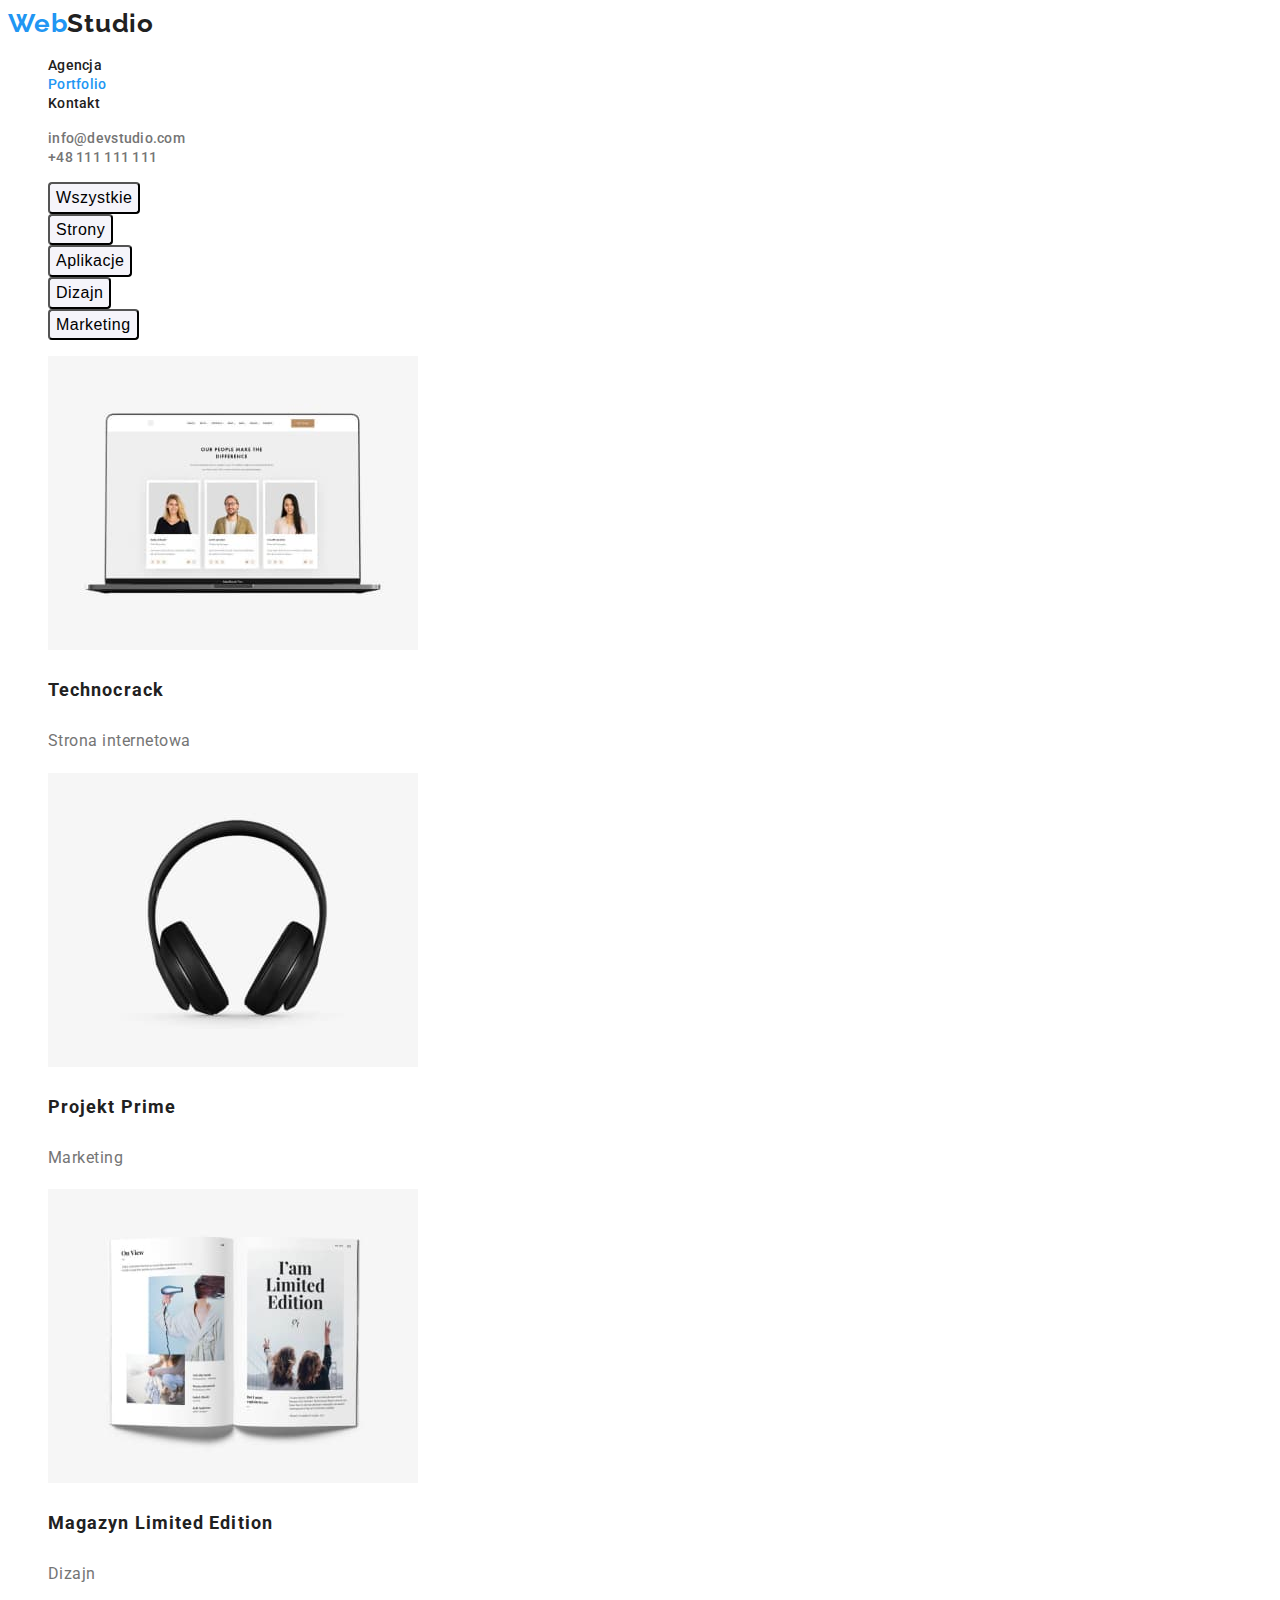
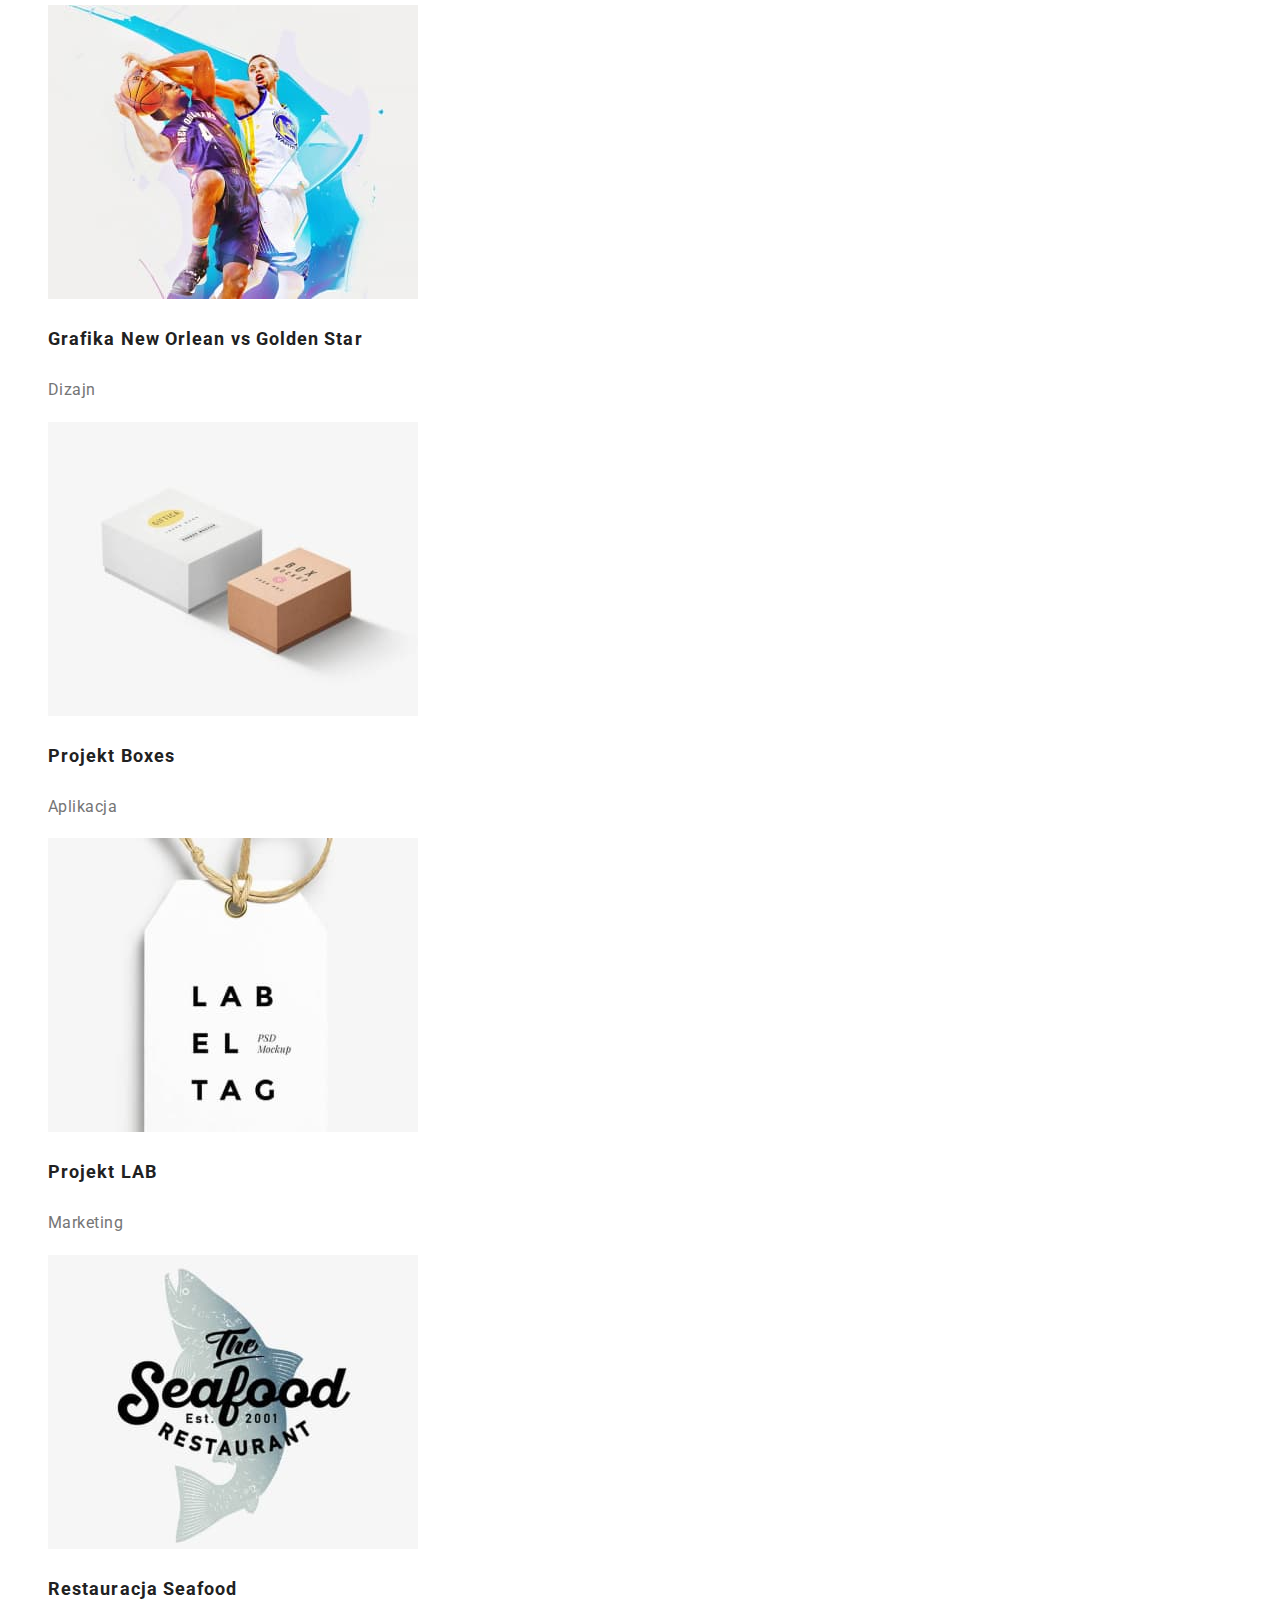
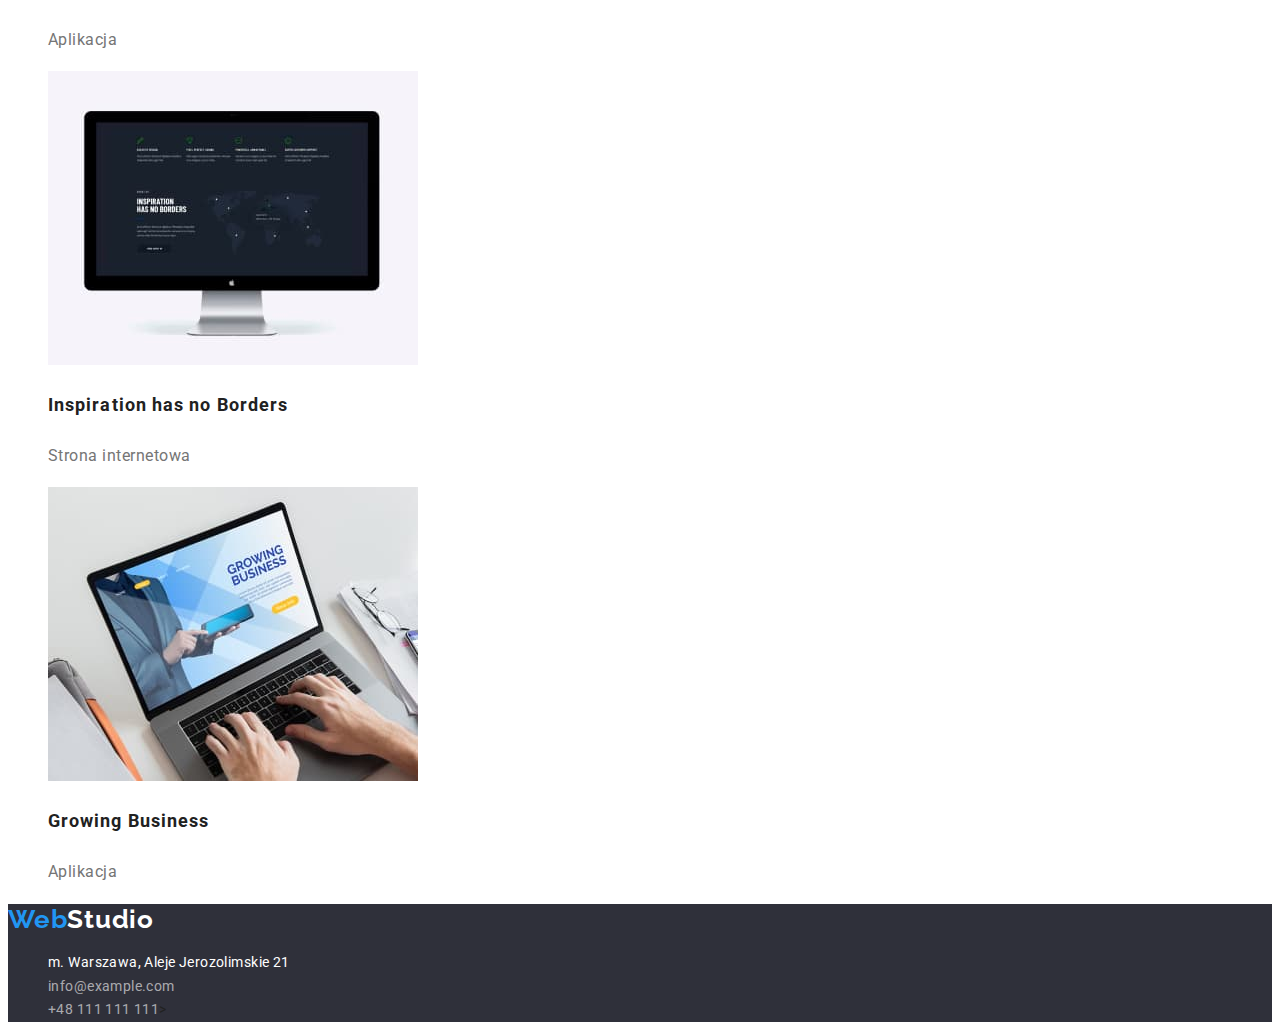
==== commit e3df3199: "Zadanie domowe 2 wersja 1.0" ====
--- a/portfolio.html
+++ b/portfolio.html
@@ -1,5 +1,5 @@
 <!DOCTYPE html>
-<html lang="pl">
+<html lang="pl-PL">
   <head>
     <meta charset="UTF-8" />
     <meta http-equiv="X-UA-Compatible" content="IE=edge" />
@@ -40,6 +40,7 @@
     </header>
 
     <!-- PORTFOLIO -->
+    <!-- FILTR -->
 
     <main>
       <div>
@@ -52,127 +53,120 @@
         </ul>
       </div>
 
+    <!-- PROJEKTY -->
+
       <div class="projects">
         <ul class="projects-list">
           <li class="projects-list-item">
-            <article>
-              <img
+              <img
+                class="projects-list-item-photo"
                 src="images/portfolio/portfolio-img1.jpg"
-                alt=""
-                width="370"
-                height="294"
+                alt="Zdjęcie laptopa od frontu, na ekranie widnieje strona intenetowa technocrack"
+                width="370px"
+                height="294px"
               />
               <h3 class="projects-list-item-title">Technocrack</h3>
               <p class="projects-list-item-category">Strona internetowa</p>
-            </article>
-          </li>
-
-          <li class="projects-list-item">
-            <article>
-              <img
+          </li>
+
+          <li class="projects-list-item">
+              <img
+                class="projects-list-item-photo"
                 src="images/portfolio/portfolio-img4.jpg"
-                alt=""
-                width="370"
-                height="294"
+                alt="Na grafice widać słuchawki wokółuszne"
+                width="370px"
+                height="294px"
               />
               <h3 class="projects-list-item-title">Projekt Prime</h3>
               <p class="projects-list-item-category">Marketing</p>
-            </article>
-          </li>
-
-          <li class="projects-list-item">
-            <article>
-              <img
+          </li>
+
+          <li class="projects-list-item">
+              <img
+                class="projects-list-item-photo"
                 src="images/portfolio/portfolio-img7.jpg"
-                alt=""
-                width="370"
-                height="294"
+                alt="Magazyn otwarty na stronie z dużym nagłówkiem głoszącym I am limited style"
+                width="370px"
+                height="294px"
               />
               <h3 class="projects-list-item-title">Magazyn Limited Edition</h3>
               <p class="projects-list-item-category">Dizajn</p>
-            </article>
-          </li>
-
-          <li class="projects-list-item">
-            <article>
-              <img
+          </li>
+
+          <li class="projects-list-item">
+              <img
+                class="projects-list-item-photo"
                 src="images/portfolio/portfolio-img2.jpg"
-                alt=""
-                width="370"
-                height="294"
+                alt="Grafika przedstawiająca dwóch zwodników koszykówki walczących o piłkę w wyskoku"
+                width="370px"
+                height="294px"
               />
               <h3 class="projects-list-item-title">
                 Grafika New Orlean vs Golden Star
               </h3>
               <p class="projects-list-item-category">Dizajn</p>
-            </article>
-          </li>
-
-          <li class="projects-list-item">
-            <article>
-              <img
+          </li>
+
+          <li class="projects-list-item">
+              <img
+                class="projects-list-item-photo"
                 src="images/portfolio/portfolio-img5.jpg"
-                alt=""
-                width="370"
-                height="294"
+                alt="Na grafice dwa pudełka, jedno większe - białe, drugie mniejsze - brązowe"
+                width="370px"
+                height="294px"
               />
               <h3 class="projects-list-item-title">Projekt Boxes</h3>
               <p class="projects-list-item-category">Aplikacja</p>
-            </article>
-          </li>
-
-          <li class="projects-list-item">
-            <article>
-              <img
+          </li>
+
+          <li class="projects-list-item">
+              <img
+                class="projects-list-item-photo"
                 src="images/portfolio/portfolio-img8.jpg"
-                alt=""
-                width="370"
-                height="294"
+                alt="Grafika metki odzieżowej z napisem LAB EL TAG"
+                width="370px"
+                height="294px"
               />
               <h3 class="projects-list-item-title">Projekt LAB</h3>
               <p class="projects-list-item-category">Marketing</p>
-            </article>
-          </li>
-
-          <li class="projects-list-item">
-            <article>
-              <img
+          </li>
+
+          <li class="projects-list-item">
+              <img
+                class="projects-list-item-photo"
                 src="images/portfolio/portfolio-img3.jpg"
-                alt=""
-                width="370"
-                height="294"
+                alt="Grafika z rybą i napisem The Seafood Restaurant"
+                width="370px"
+                height="294px"
               />
               <h3 class="projects-list-item-title">Restauracja Seafood</h3>
               <p class="projects-list-item-category">Aplikacja</p>
-            </article>
-          </li>
-
-          <li class="projects-list-item">
-            <article>
-              <img
+          </li>
+
+          <li class="projects-list-item">
+              <img
+                class="projects-list-item-photo"
                 src="images/portfolio/portfolio-img6.jpg"
-                alt=""
-                width="370"
-                height="294"
+                alt="Grafika przedstawia ekran monitora z uruchomioną stroną internetową, na niej - mapa świata i napis inspiration has no borders"
+                width="370px"
+                height="294px"
               />
               <h3 class="projects-list-item-title">
                 Inspiration has no Borders
               </h3>
               <p class="projects-list-item-category">Strona internetowa</p>
-            </article>
-          </li>
-
-          <li class="projects-list-item">
-            <article>
-              <img
+          </li>
+
+          <li class="projects-list-item">
+              <img
+                class="projects-list-item-photo"
                 src="images/portfolio/portfolio-img9.jpg"
-                alt=""
-                width="370"
-                height="294"
+                alt="Zdjęcie laptopa z uruchoioną aplikacją Growing Business, na klawiaturze dłonie użytkownika"
+                width="370px"
+                height="294px"
               />
               <h3 class="projects-list-item-title">Growing Business</h3>
               <p class="projects-list-item-category">Aplikacja</p>
-            </article>
           </li>
         </ul>
       </div>
--- a/css/styles.css
+++ b/css/styles.css
@@ -16,7 +16,6 @@
 }
 
 /* ===== LOGO ===== */
-
 .logo1,
 .logo2 {
   font-family: var(--secondary-font);
@@ -35,7 +34,6 @@
 .logo-span {
   color: var(--hover-color);
 }
-
 /* ===== END LOGO ===== */
 
 /* ===== NAGŁÓWEK ===== */
@@ -68,7 +66,6 @@
   letter-spacing: 0.02em;
   color: var(--second-color);
 }
-
 /* ===== END NAGŁÓWEK ===== */
 
 /* ===== STOPKA ===== */
@@ -84,7 +81,7 @@
 }
 .address-list-item-link {
   text-decoration: none;
-  color: var(--fourth-color)
+  color: var(--fourth-color);
 }
 .location {
   color: var(--third-color);
@@ -93,11 +90,11 @@
 .address-list-item-link:focus {
   color: var(--hover-color);
 }
-
 /* ===== END STOPKA ===== */
 
+
+/* ========== STRONA AGENCJA ==========*/
 /* ===== SEKCJA "HEADER" ===== */
-
 .main-header {
   background-color: var(--first-background-color);
 }
@@ -120,11 +117,9 @@
   text-align: center;
   letter-spacing: 0.06em;
 }
-
 /* ===== END SEKCJA "HEADER" ===== */
 
 /* ===== NASZE ATUTY ===== */
-
 .advantages-list {
   list-style: none;
 }
@@ -141,11 +136,9 @@
   letter-spacing: 0.03em;
   color: var(--second-color);
 }
-
 /* ===== END NASZE ATUTY ===== */
 
 /* ===== CZYM SIĘ ZAJMUJEMY ===== */
-
 .activities-header {
   font-weight: 700;
   font-size: 36px;
@@ -155,8 +148,9 @@
 .activities-list {
   list-style: none;
 }
-
-/* NASZ ZESPÓŁ */
+/* ===== END CZYM SIĘ ZAJMUJEMY ===== */
+
+/* ===== NASZ ZESPÓŁ ===== */
 .team {
   background-color: var(--second-background-color);
 }
@@ -184,39 +178,44 @@
 .teammate-spec {
   color: var(--second-color);
 }
-
-/* ===== CZYM SIĘ ZAJMUJEMY ===== */
-
-/* ===== PORTFOLIO ===== */ 
+/* ===== END NASZ ZESPÓŁ ===== */
+/* ========== END STRONA AGENCJA ==========*/
+
+/* ========== STRONA PORTFOLIO ========== */
+/* ===== FILTR =====*/
 .button-list {
   list-style: none;
-  column-count: 5;
 }
 .button {
-background-color: var(--second-background-color);
-border-radius: 4px;
-font-weight: 500;
-font-size: 16px;
-line-height: 1.6;
-cursor: pointer;
+  background-color: var(--second-background-color);
+  border-radius: 4px;
+  font-weight: 500;
+  font-size: 16px;
+  line-height: 1.6;
+  letter-spacing: 0.03em;
+  cursor: pointer;
 }
 .button:hover {
-  background-color:var(--hover-color);
-  color: var(--third-color);
-}
+  background-color: var(--hover-color);
+  color: var(--third-color);
+}
+/* ===== END FILTR =====*/
+
+/* ===== PROJEKTY =====*/
 .projects-list {
   list-style: none;
-  column-count: 3;
 }
 .projects-list-item-title {
   font-weight: 700;
   font-size: 18px;
   line-height: 2;
+  letter-spacing: 0.06em;
 }
 .projects-list-item-category {
   font-size: 16px;
   line-height: 1.9;
-  color: var(--second-color);
-}
-
-/* ===== END PORTFOLIO ===== */ +  letter-spacing: 0.03em;
+  color: var(--second-color);
+}
+/* ===== END PROJEKTY =====*/
+/* ========== END STRONA PORTFOLIO ========== */
